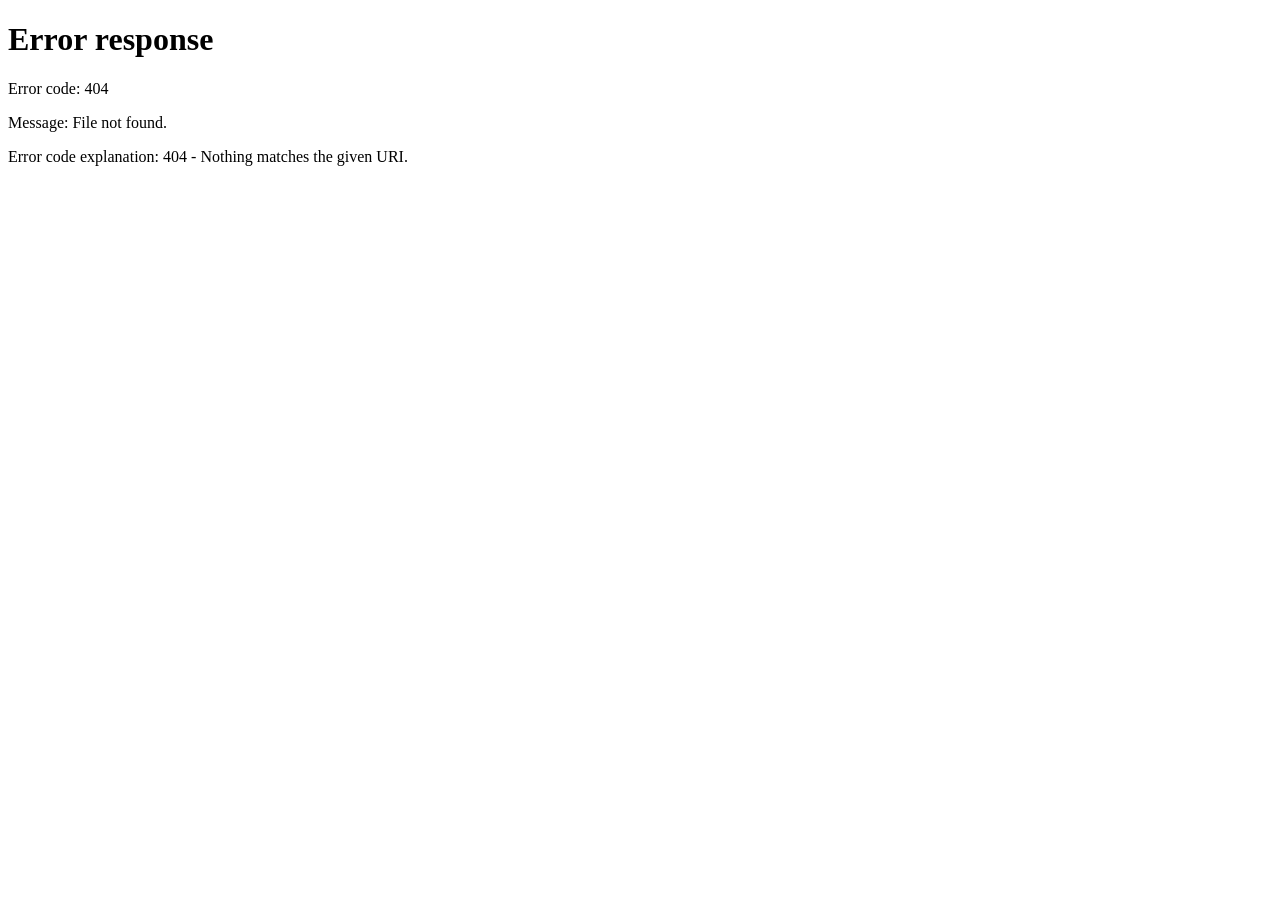
==== index.html @ 955cac91 "index.html" ====
<!DOCTYPE html>
<html lang="en">
<head>
    <meta http-equiv="refresh" content="0; url=mainpage.html">
</head>
<body>
    <p>If you are not redirected, <a href="mainpage.html">click here</a>.</p>
</body>
</html>
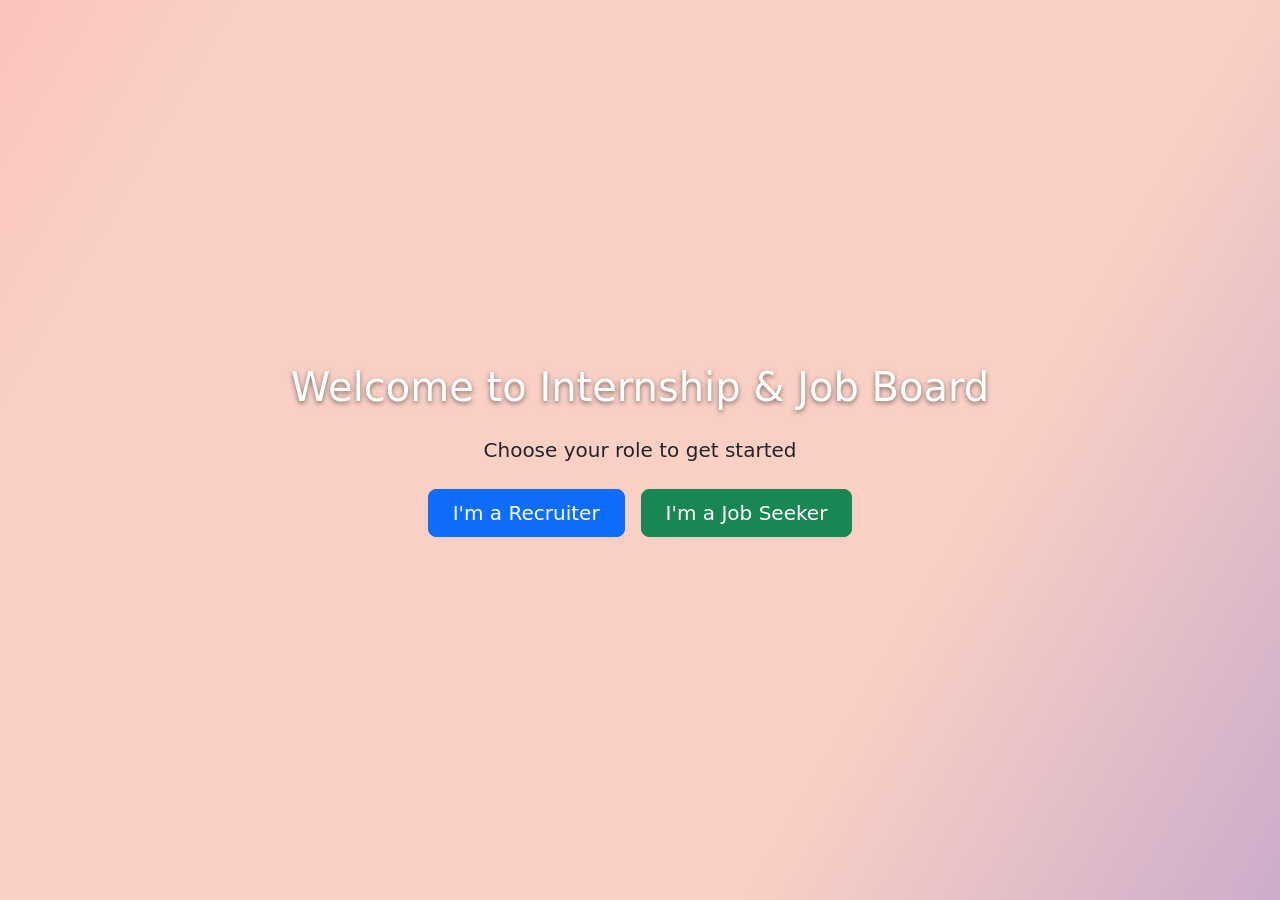
==== commit c4c16c01: "index.html" ====
--- a/index.html
+++ b/index.html
@@ -1,9 +1,9 @@
 <!DOCTYPE html>
 <html lang="en">
 <head>
-    <meta http-equiv="refresh" content="0; url=mainpage.html">
+    <meta http-equiv="refresh" content="0; url=homepage.html">
 </head>
 <body>
-    <p>If you are not redirected, <a href="mainpage.html">click here</a>.</p>
+    <p>If you are not redirected, <a href="homepage.html">click here</a>.</p>
 </body>
 </html>
